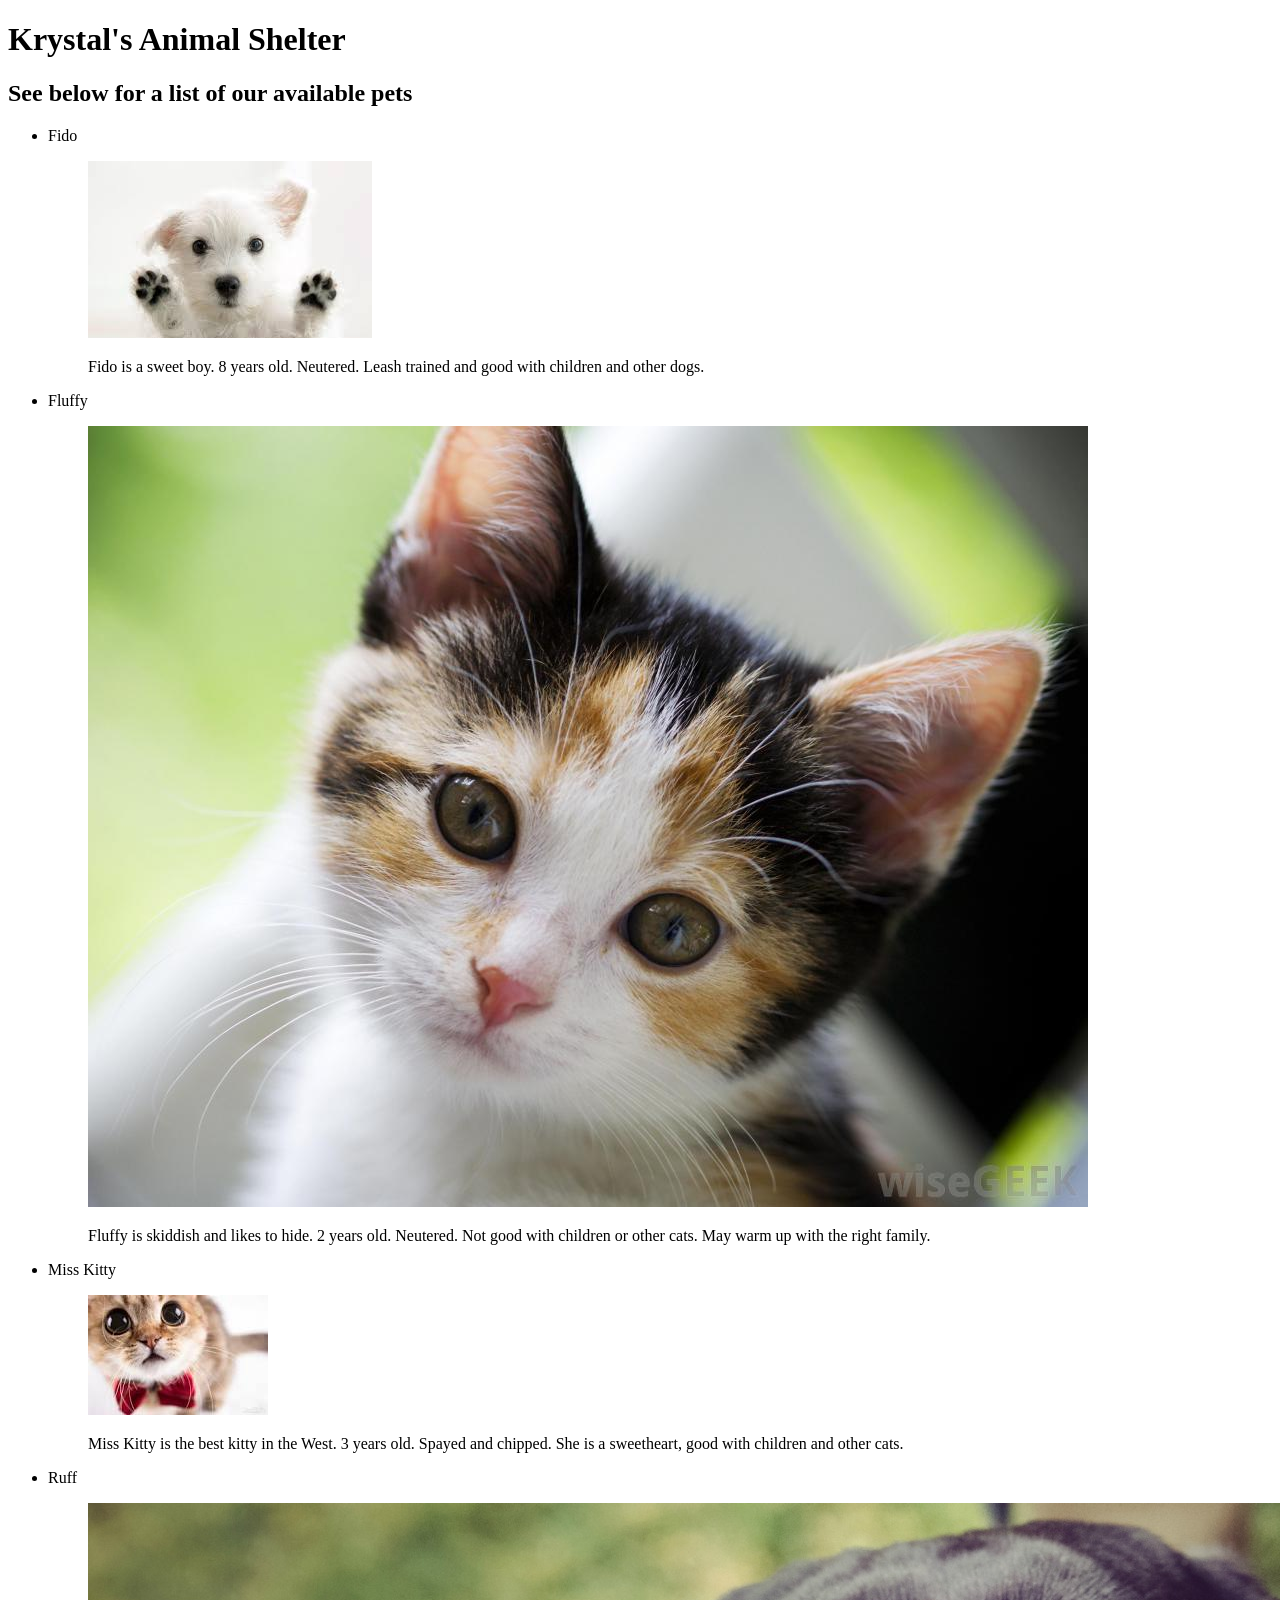
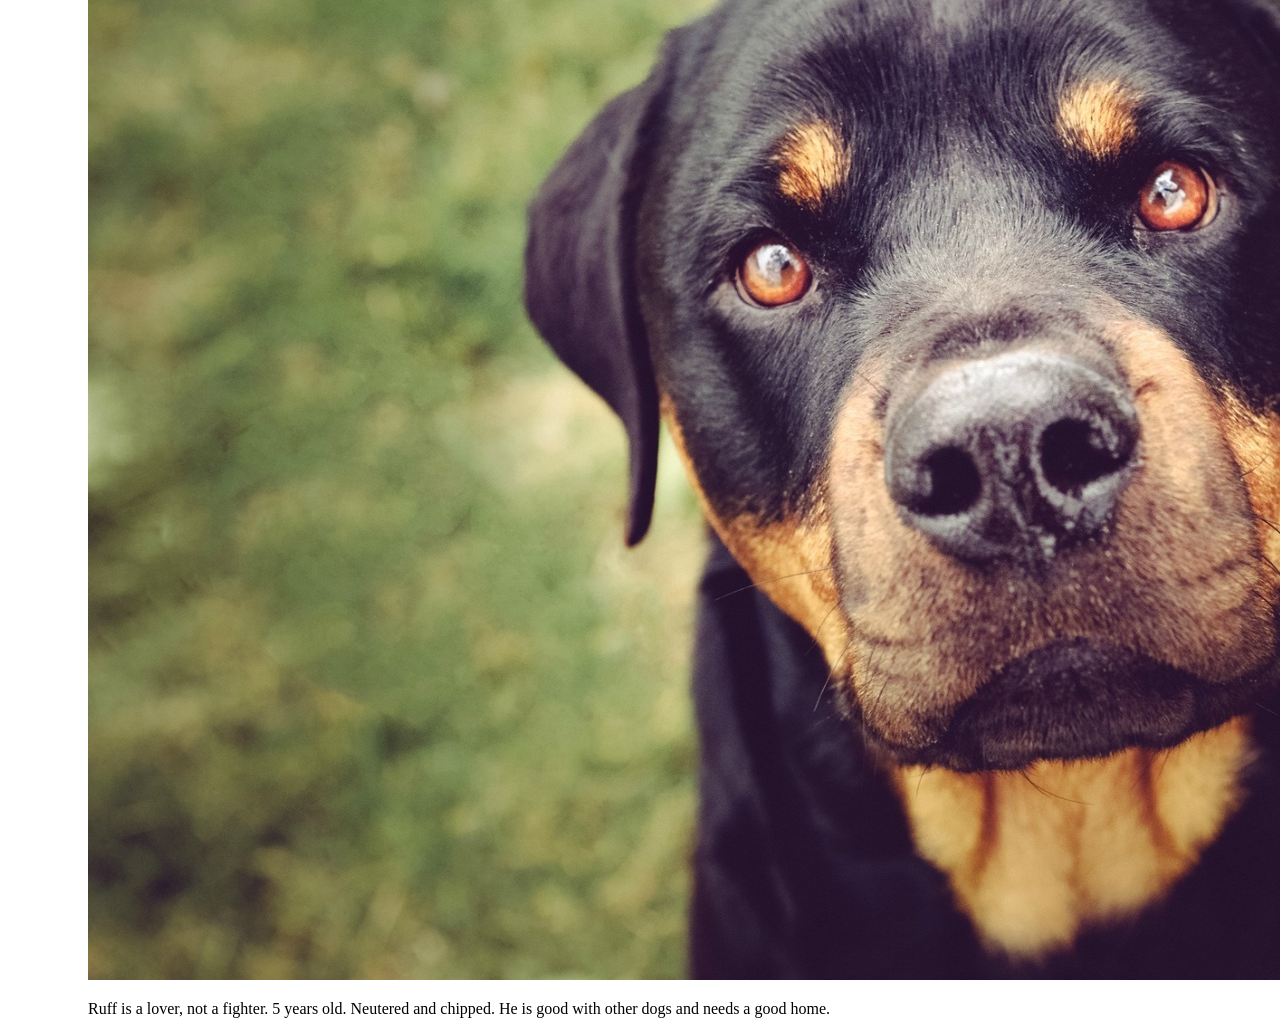
==== animalshelter.html @ aaf1fa26 "add animalshelter.html content and images" ====
<!DOCTYPE html>
<html>
  <head>
    <link href="css/styles.css" rel="stylesheet" type="text/css"
    <meta charset="utf-8">
    <title>Krystal's Animal Shelter</title>
  </head>
  <body>
    <h1>Krystal's Animal Shelter</h1>
    <h2>See below for a list of our available pets</h2>

    <ul>
      <li>Fido</li>
      <figure>
        <img src="img/fido.jpg" alt="pic of fido">
        <p>Fido is a sweet boy.  8 years old.  Neutered.  Leash trained and good with children and other dogs.</p>
      </figure>
      <li>Fluffy</li>
      <figure>
        <img src="img/kitty.jpg" alt="pic of kitty">
        <p>Fluffy is skiddish and likes to hide.  2 years old.  Neutered.  Not good with children or other cats.  May warm up with the right family.</p>
      </figure>
      <li>Miss Kitty</li>
      <figure>
        <img src="img/misskitty.jpg" alt="pic of misskitty">
        <p>Miss Kitty is the best kitty in the West.  3 years old.  Spayed and chipped.  She is a sweetheart, good with children and other cats.</p>
      </figure>
      <li>Ruff</li>
      <figure>
        <img src="img/ruff.jpg" alt="pic of ruff">
        <p>Ruff is a lover, not a fighter.  5 years old.  Neutered and chipped.  He is good with other dogs and needs a good home.</p>
      </figure>
    </ul>

  </body>
</html>
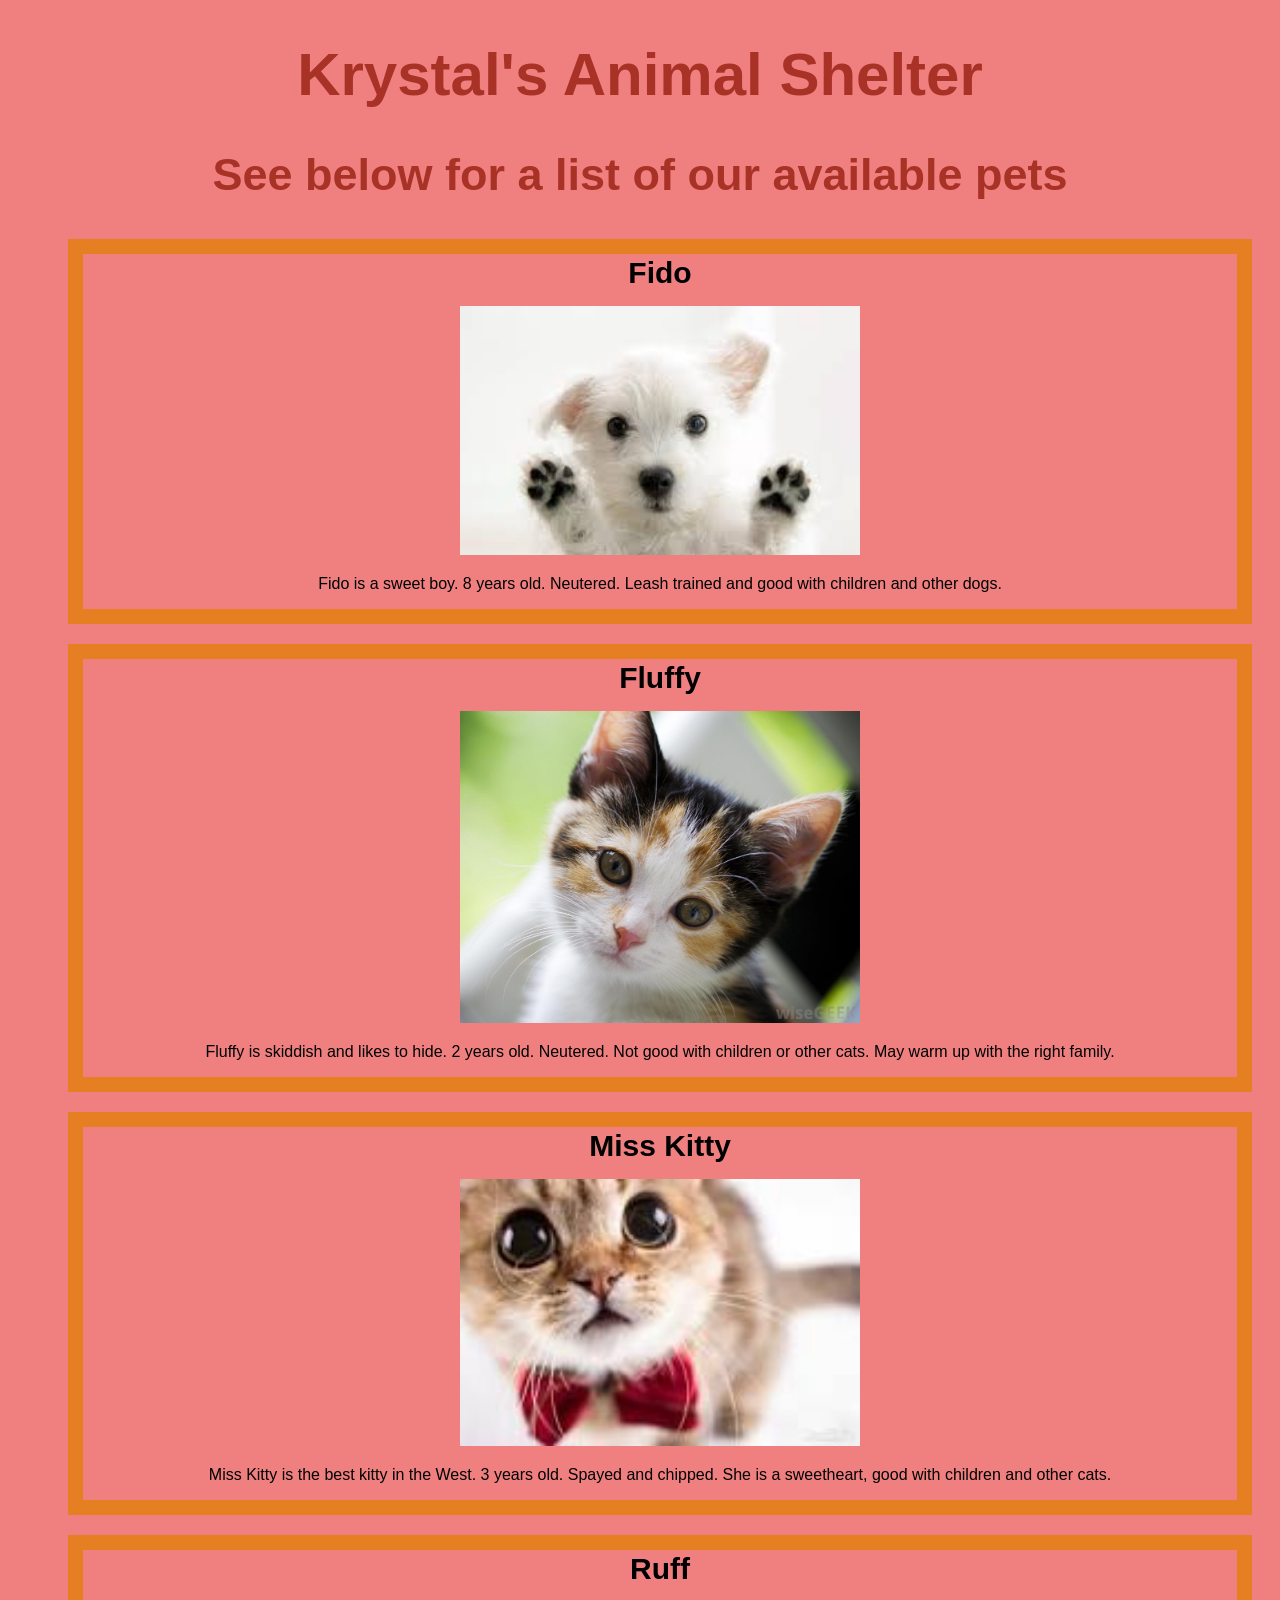
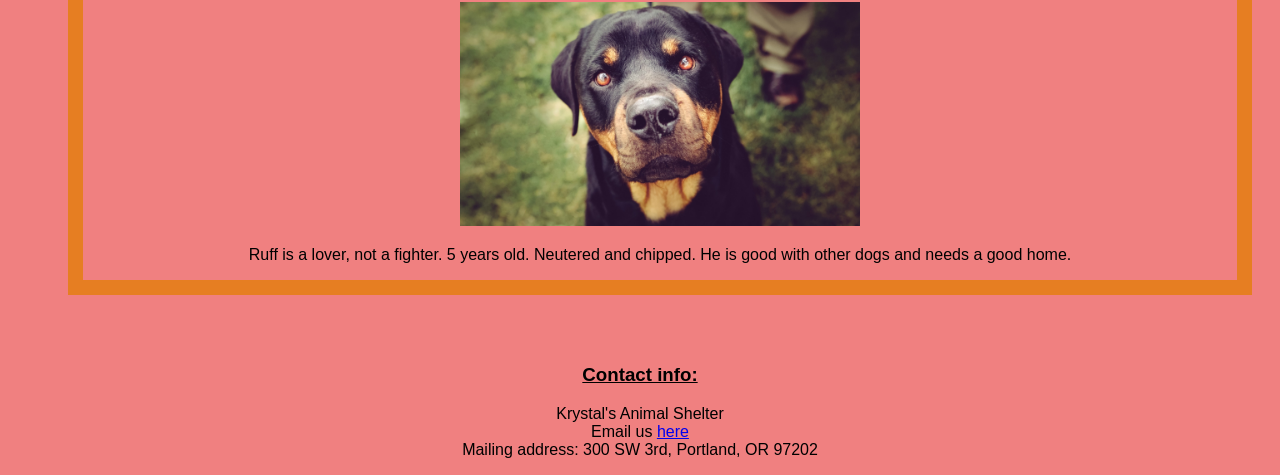
==== commit 06c30979: "add css styling" ====
--- a/animalshelter.html
+++ b/animalshelter.html
@@ -6,31 +6,48 @@
     <title>Krystal's Animal Shelter</title>
   </head>
   <body>
-    <h1>Krystal's Animal Shelter</h1>
-    <h2>See below for a list of our available pets</h2>
+    <div class="header">
+      <h1>Krystal's Animal Shelter</h1>
+      <h2>See below for a list of our available pets</h2>
+    </div>
 
     <ul>
-      <li>Fido</li>
-      <figure>
-        <img src="img/fido.jpg" alt="pic of fido">
-        <p>Fido is a sweet boy.  8 years old.  Neutered.  Leash trained and good with children and other dogs.</p>
-      </figure>
-      <li>Fluffy</li>
-      <figure>
-        <img src="img/kitty.jpg" alt="pic of kitty">
-        <p>Fluffy is skiddish and likes to hide.  2 years old.  Neutered.  Not good with children or other cats.  May warm up with the right family.</p>
-      </figure>
-      <li>Miss Kitty</li>
-      <figure>
-        <img src="img/misskitty.jpg" alt="pic of misskitty">
-        <p>Miss Kitty is the best kitty in the West.  3 years old.  Spayed and chipped.  She is a sweetheart, good with children and other cats.</p>
-      </figure>
-      <li>Ruff</li>
-      <figure>
-        <img src="img/ruff.jpg" alt="pic of ruff">
-        <p>Ruff is a lover, not a fighter.  5 years old.  Neutered and chipped.  He is good with other dogs and needs a good home.</p>
-      </figure>
+      <div class="information">
+        <li>Fido</li>
+        <figure>
+          <img src="img/fido.jpg" alt="pic of fido">
+          <p>Fido is a sweet boy.  8 years old.  Neutered.  Leash trained and good with children and other dogs.</p>
+        </figure>
+      </div>
+      <div class="information">
+        <li>Fluffy</li>
+        <figure>
+          <img src="img/kitty.jpg" alt="pic of kitty">
+          <p>Fluffy is skiddish and likes to hide.  2 years old.  Neutered.  Not good with children or other cats.  May warm up with the right family.</p>
+        </figure>
+      </div>
+      <div class="information">
+        <li>Miss Kitty</li>
+        <figure>
+          <img src="img/misskitty.jpg" alt="pic of misskitty">
+          <p>Miss Kitty is the best kitty in the West.  3 years old.  Spayed and chipped.  She is a sweetheart, good with children and other cats.</p>
+        </figure>
+      </div>
+      <div class="information">
+        <li>Ruff</li>
+        <figure>
+          <img src="img/ruff.jpg" alt="pic of ruff">
+          <p>Ruff is a lover, not a fighter.  5 years old.  Neutered and chipped.  He is good with other dogs and needs a good home.</p>
+        </figure>
+      </div>
     </ul>
 
+    <div class="contactinfo">
+      <h3>Contact info:</h3>
+      <p>Krystal's Animal Shelter<br />
+      Email us <a href="mailto:krystalsanimalshelter@yahoo.com">here</a><br />
+      Mailing address: 300 SW 3rd, Portland, OR 97202<br />
+      </p>
+    </div>
   </body>
 </html>
--- a/css/styles.css
+++ b/css/styles.css
@@ -0,0 +1,44 @@
+.header {
+  color: #A93226;
+  font-size: 30px;
+  text-align: center;
+}
+
+body {
+  background-color: #F08080;
+  font-family: arial;
+}
+
+img {
+  width: 400px;
+  max-height: 400px;
+}
+
+.information {
+  border: 15px solid #E67E22;
+  text-align: center;
+  margin: 20px;
+  padding-top: 2px;
+}
+
+.information li {
+  font-weight: bold;
+  font-size: 30px;
+}
+
+ul {
+  list-style: none;
+}
+
+.contactinfo {
+  text-align: center;
+  padding-top: 30px;
+}
+
+.contactinfo h3 {
+  text-decoration: underline;
+}
+
+.sidebar {
+  float: right;
+}
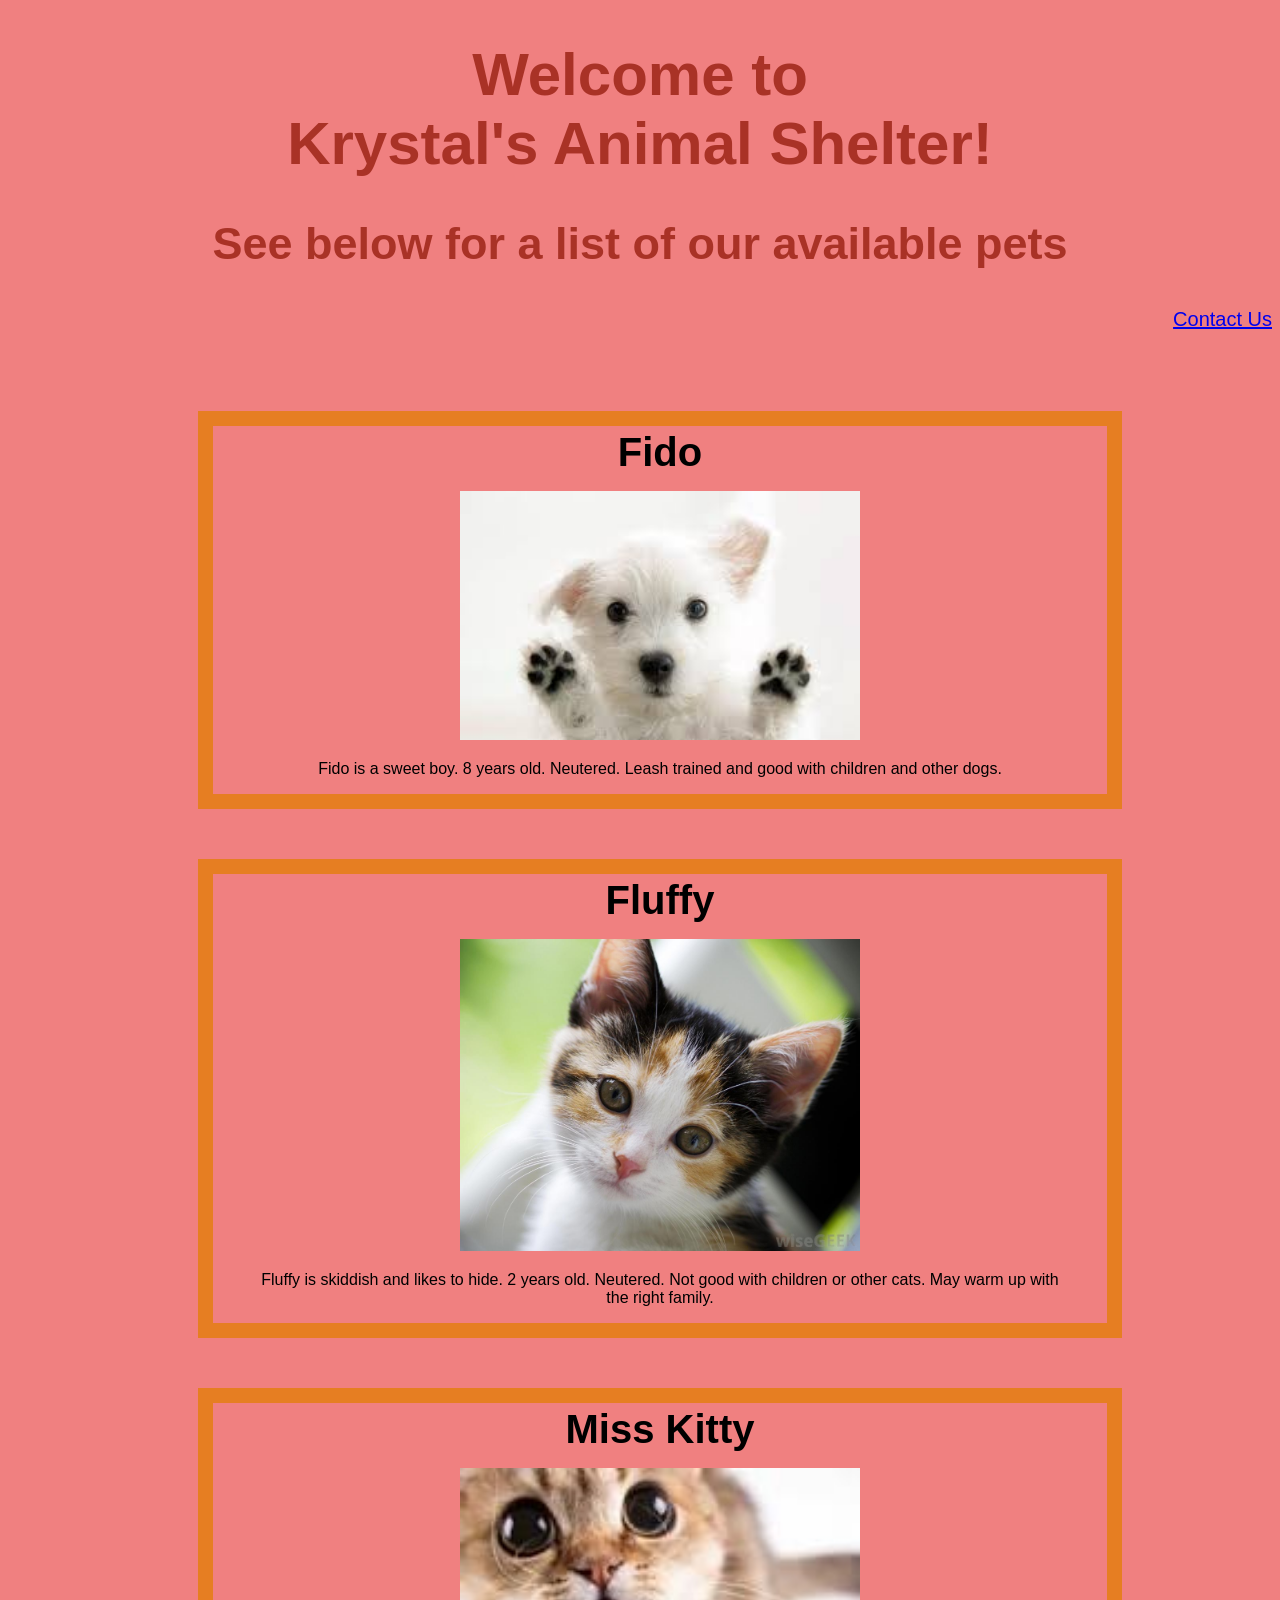
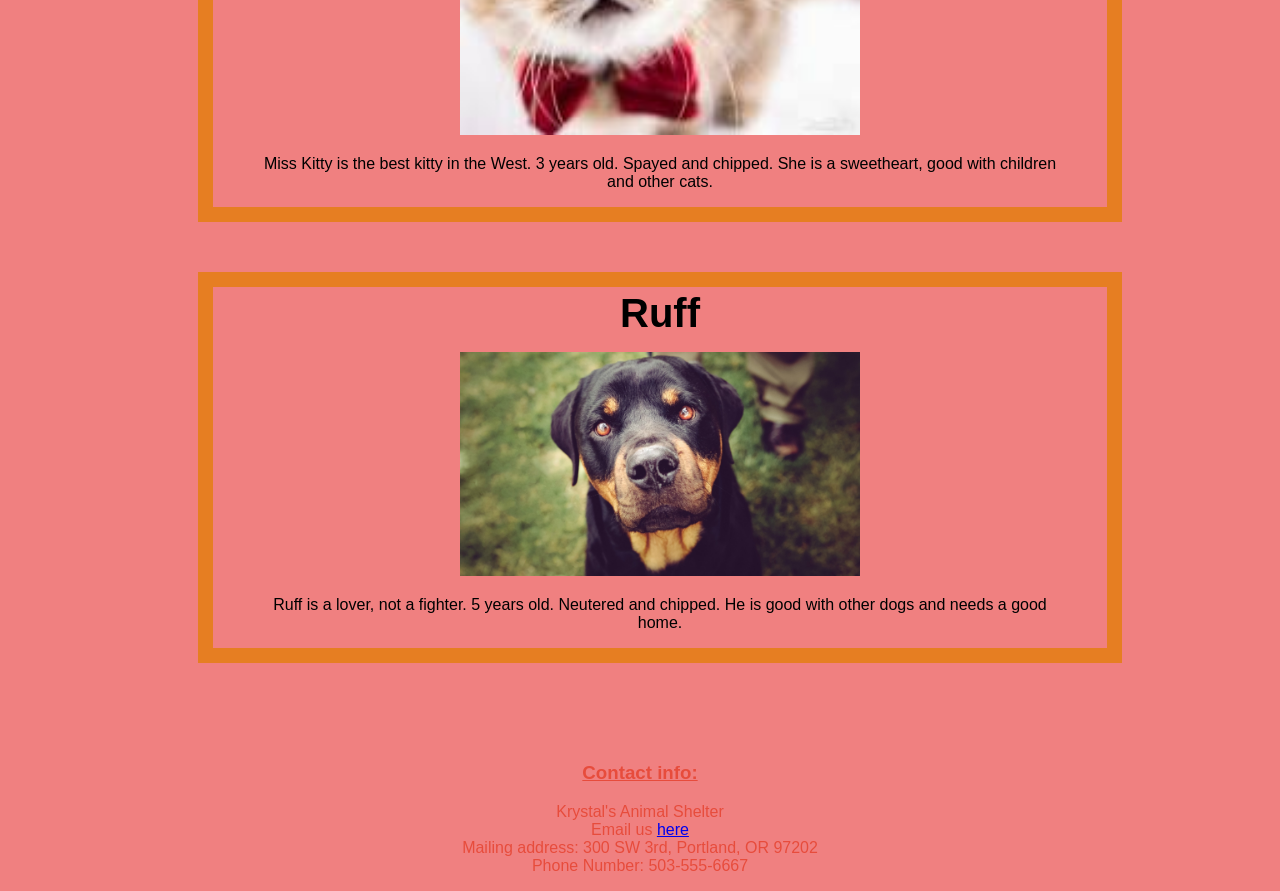
==== commit 08e27d04: "add contact sidebar, css styling" ====
--- a/animalshelter.html
+++ b/animalshelter.html
@@ -7,8 +7,13 @@
   </head>
   <body>
     <div class="header">
-      <h1>Krystal's Animal Shelter</h1>
+      <h1>Welcome to<br />
+        Krystal's Animal Shelter!</h1>
       <h2>See below for a list of our available pets</h2>
+    </div>
+
+    <div class="sidebar">
+      <a href="#contact">Contact Us</a><br />
     </div>
 
     <ul>
@@ -43,10 +48,11 @@
     </ul>
 
     <div class="contactinfo">
-      <h3>Contact info:</h3>
+      <h3 id="contact">Contact info:</h3>
       <p>Krystal's Animal Shelter<br />
       Email us <a href="mailto:krystalsanimalshelter@yahoo.com">here</a><br />
       Mailing address: 300 SW 3rd, Portland, OR 97202<br />
+      Phone Number: 503-555-6667<br />
       </p>
     </div>
   </body>
--- a/css/styles.css
+++ b/css/styles.css
@@ -16,14 +16,17 @@
 
 .information {
   border: 15px solid #E67E22;
+  margin-left: 150px;
+  margin-right: 150px;
+  margin-top: 50px;
+  margin-bottom: 50px;
+  padding-top: 4px;
   text-align: center;
-  margin: 20px;
-  padding-top: 2px;
 }
 
 .information li {
   font-weight: bold;
-  font-size: 30px;
+  font-size: 40px;
 }
 
 ul {
@@ -33,6 +36,7 @@
 .contactinfo {
   text-align: center;
   padding-top: 30px;
+  color: #E74C3C;
 }
 
 .contactinfo h3 {
@@ -40,5 +44,7 @@
 }
 
 .sidebar {
-  float: right;
+  text-align: right;
+  padding-bottom: 30px;
+  font-size: 20px;
 }
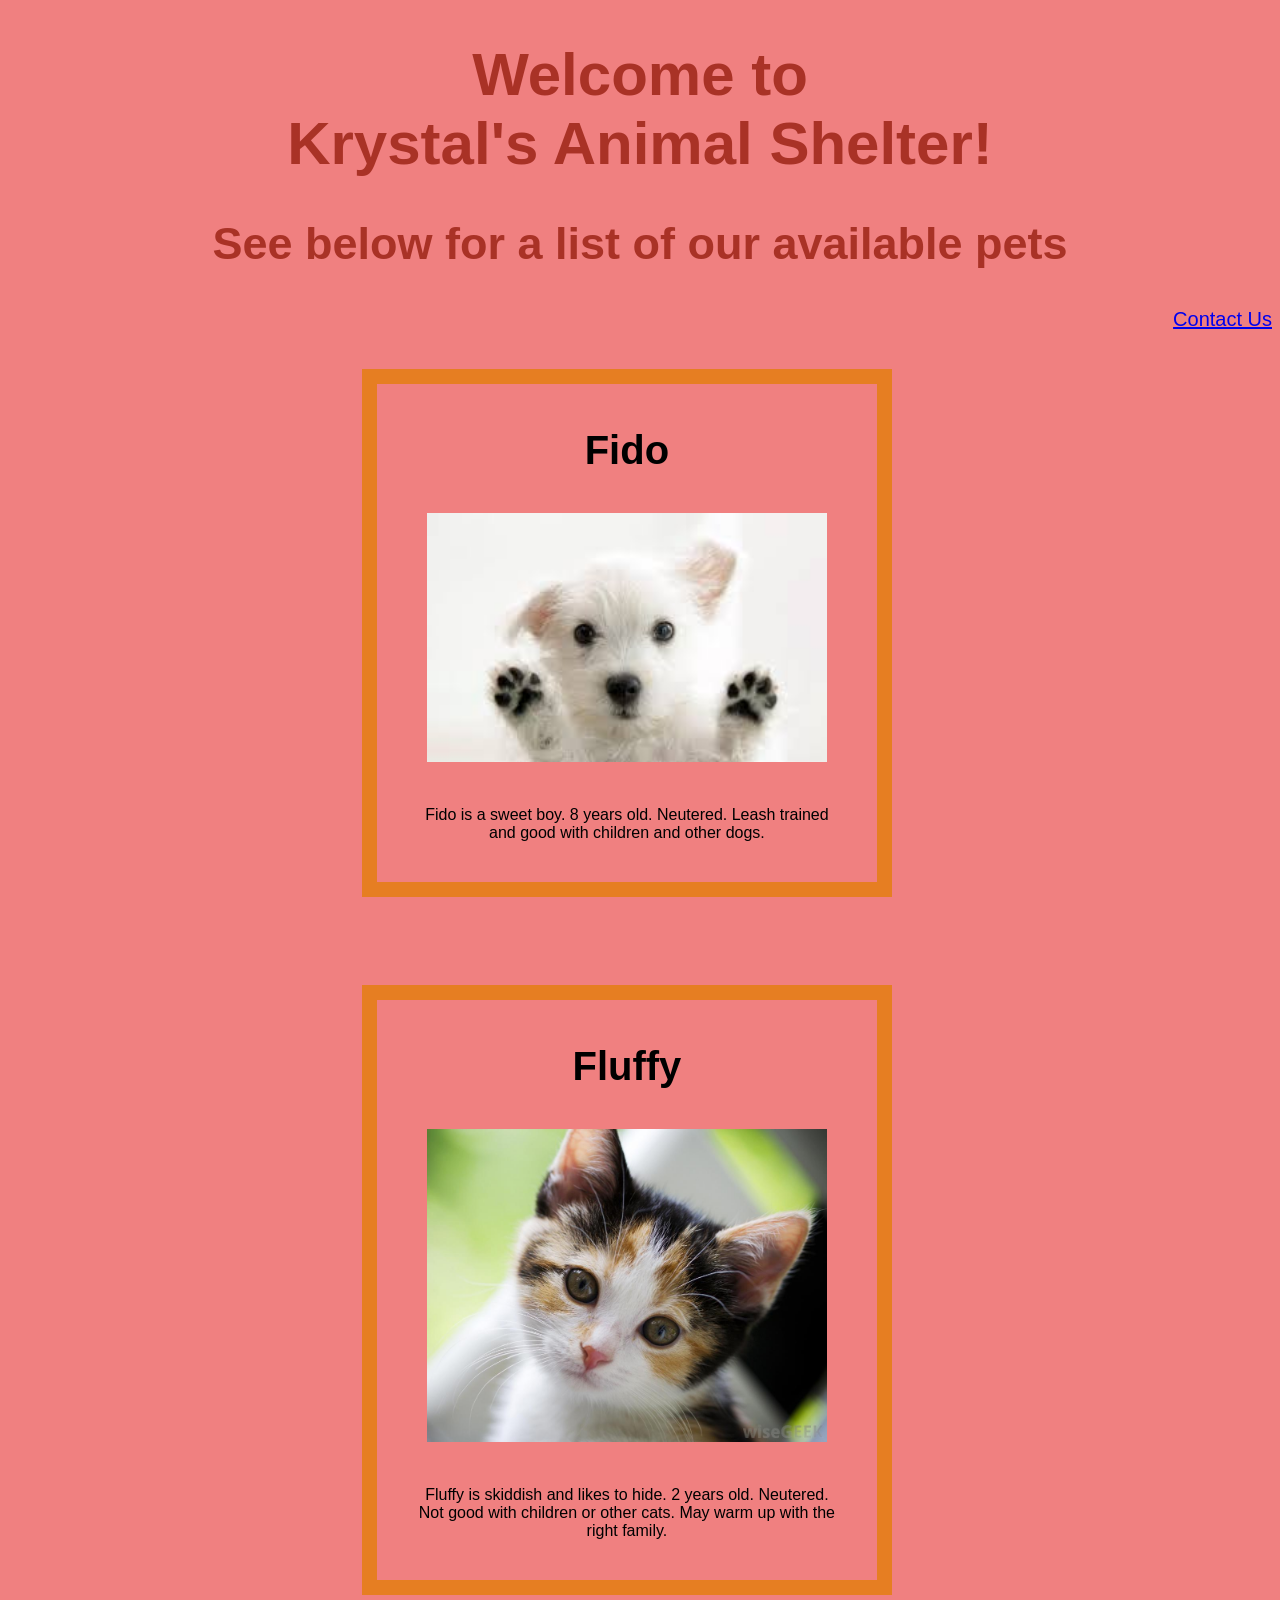
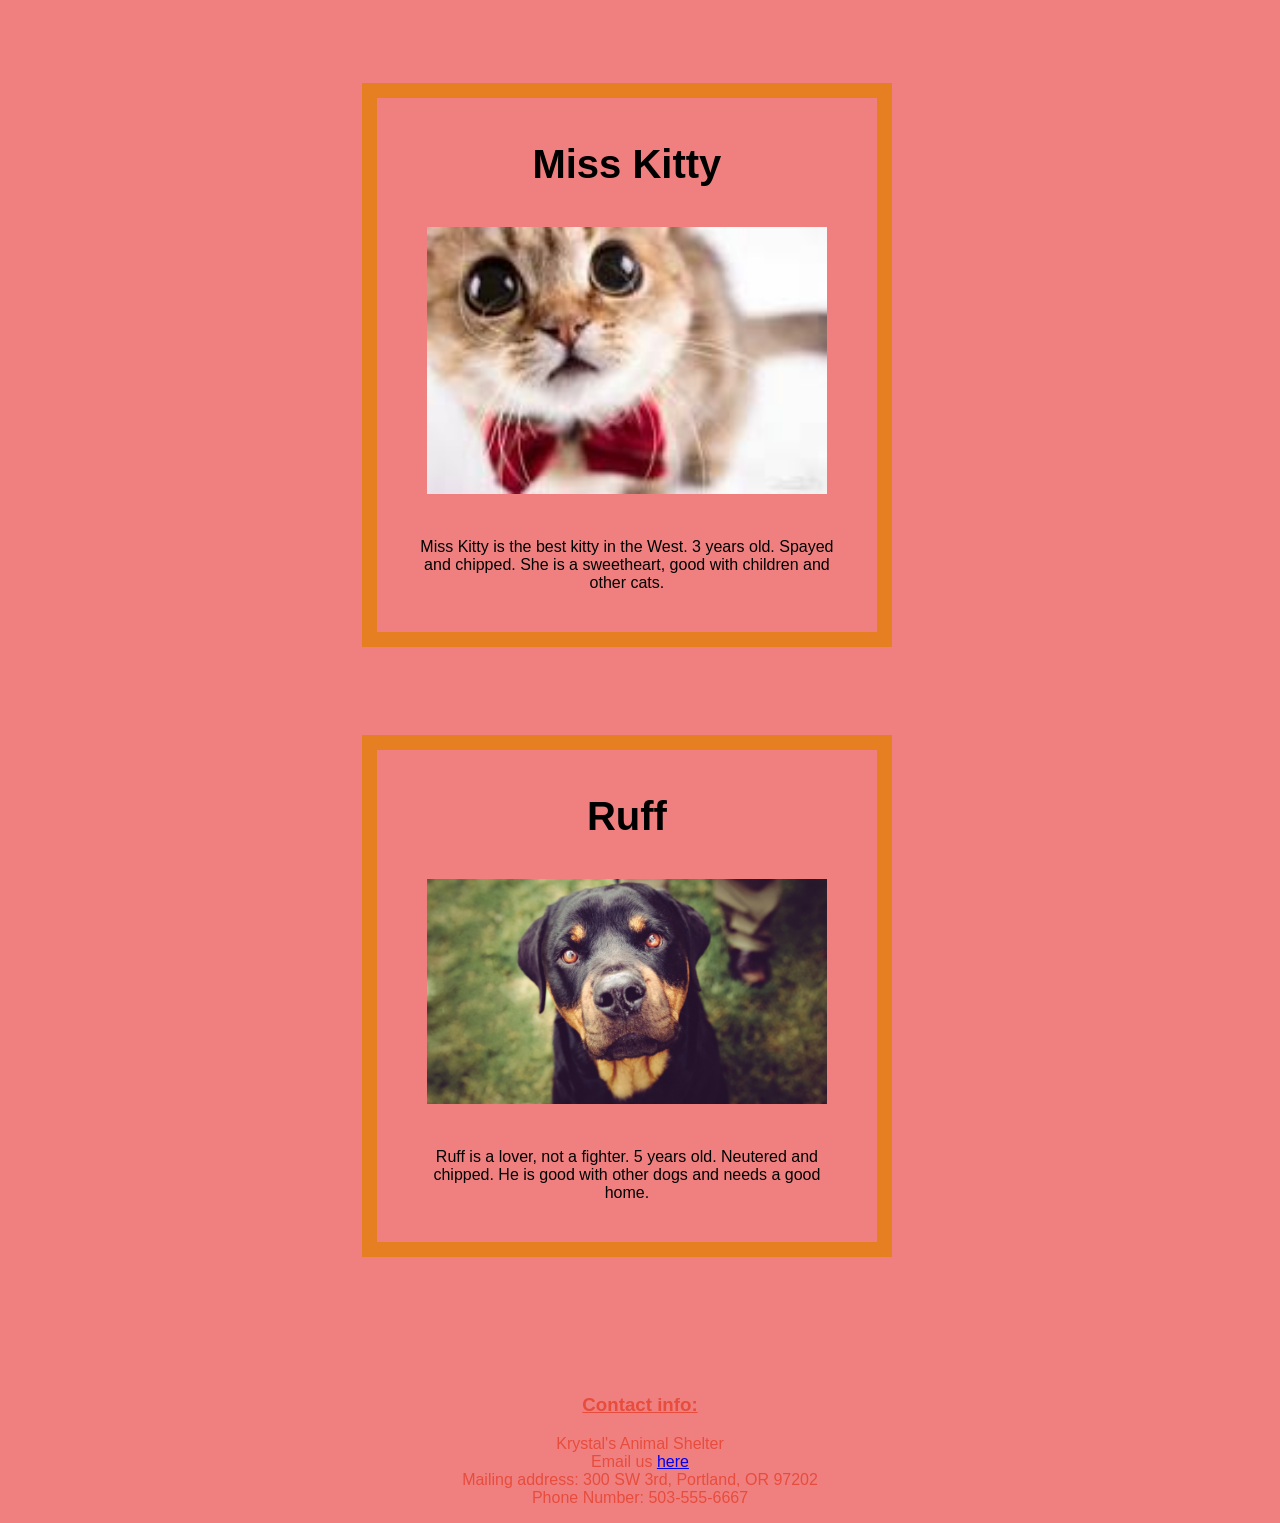
==== commit 8e36b2d4: "change list to columns, update css styling accordingly" ====
--- a/animalshelter.html
+++ b/animalshelter.html
@@ -16,43 +16,52 @@
       <a href="#contact">Contact Us</a><br />
     </div>
 
-    <ul>
-      <div class="information">
-        <li>Fido</li>
-        <figure>
-          <img src="img/fido.jpg" alt="pic of fido">
-          <p>Fido is a sweet boy.  8 years old.  Neutered.  Leash trained and good with children and other dogs.</p>
-        </figure>
-      </div>
-      <div class="information">
-        <li>Fluffy</li>
-        <figure>
-          <img src="img/kitty.jpg" alt="pic of kitty">
-          <p>Fluffy is skiddish and likes to hide.  2 years old.  Neutered.  Not good with children or other cats.  May warm up with the right family.</p>
-        </figure>
-      </div>
-      <div class="information">
-        <li>Miss Kitty</li>
-        <figure>
-          <img src="img/misskitty.jpg" alt="pic of misskitty">
-          <p>Miss Kitty is the best kitty in the West.  3 years old.  Spayed and chipped.  She is a sweetheart, good with children and other cats.</p>
-        </figure>
-      </div>
-      <div class="information">
-        <li>Ruff</li>
-        <figure>
-          <img src="img/ruff.jpg" alt="pic of ruff">
-          <p>Ruff is a lover, not a fighter.  5 years old.  Neutered and chipped.  He is good with other dogs and needs a good home.</p>
-        </figure>
-      </div>
-    </ul>
+    <div class="column">
+      <p>Fido</p>
+      <figure>
+        <img src="img/fido.jpg" alt="pic of fido">
+        <p>
+          <figcaption>Fido is a sweet boy.  8 years old.  Neutered.  Leash trained and good with children and other dogs.</figcaption>
+        </p>
+      </figure>
+    </div>
+
+    <div class="column">
+      <p>Fluffy</p>
+      <figure>
+        <img src="img/kitty.jpg" alt="pic of kitty">
+        <p>
+          <figcaption>Fluffy is skiddish and likes to hide.  2 years old.  Neutered.  Not good with children or other cats.  May warm up with the right family.</figcaption>
+        </p>
+      </figure>
+    </div>
+
+    <div class="column">
+      <p>Miss Kitty</p>
+      <figure>
+        <img src="img/misskitty.jpg" alt="pic of misskitty">
+        <p>
+          <figcaption>Miss Kitty is the best kitty in the West.  3 years old.  Spayed and chipped.  She is a sweetheart, good with children and other cats.</figcaption>
+        </p>
+      </figure>
+    </div>
+
+    <div class="column">
+      <p>Ruff</p>
+      <figure>
+        <img src="img/ruff.jpg" alt="pic of ruff">
+        <p>
+          <figcaption>Ruff is a lover, not a fighter.  5 years old.  Neutered and chipped.  He is good with other dogs and needs a good home.</figcaption>
+        </p>
+      </figure>
+    </div>
 
     <div class="contactinfo">
       <h3 id="contact">Contact info:</h3>
       <p>Krystal's Animal Shelter<br />
-      Email us <a href="mailto:krystalsanimalshelter@yahoo.com">here</a><br />
-      Mailing address: 300 SW 3rd, Portland, OR 97202<br />
-      Phone Number: 503-555-6667<br />
+        Email us <a href="mailto:krystalsanimalshelter@yahoo.com">here</a><br />
+        Mailing address: 300 SW 3rd, Portland, OR 97202<br />
+        Phone Number: 503-555-6667<br />
       </p>
     </div>
   </body>
--- a/css/styles.css
+++ b/css/styles.css
@@ -14,37 +14,34 @@
   max-height: 400px;
 }
 
-.information {
-  border: 15px solid #E67E22;
-  margin-left: 150px;
-  margin-right: 150px;
-  margin-top: 50px;
-  margin-bottom: 50px;
-  padding-top: 4px;
-  text-align: center;
-}
-
-.information li {
+.column p {
   font-weight: bold;
   font-size: 40px;
 }
 
-ul {
-  list-style: none;
+.column {
+  width: 500px;
+  border: 15px solid #E67E22;
+  margin-top: 3%;
+  margin-bottom: 7%;
+  margin-left: 28%;
+  padding-top: 4px;
+  text-align: center;
 }
 
 .contactinfo {
   text-align: center;
   padding-top: 30px;
   color: #E74C3C;
+  clear: both;
 }
 
 .contactinfo h3 {
   text-decoration: underline;
+  font-weight: bold;
 }
 
 .sidebar {
   text-align: right;
-  padding-bottom: 30px;
   font-size: 20px;
 }
